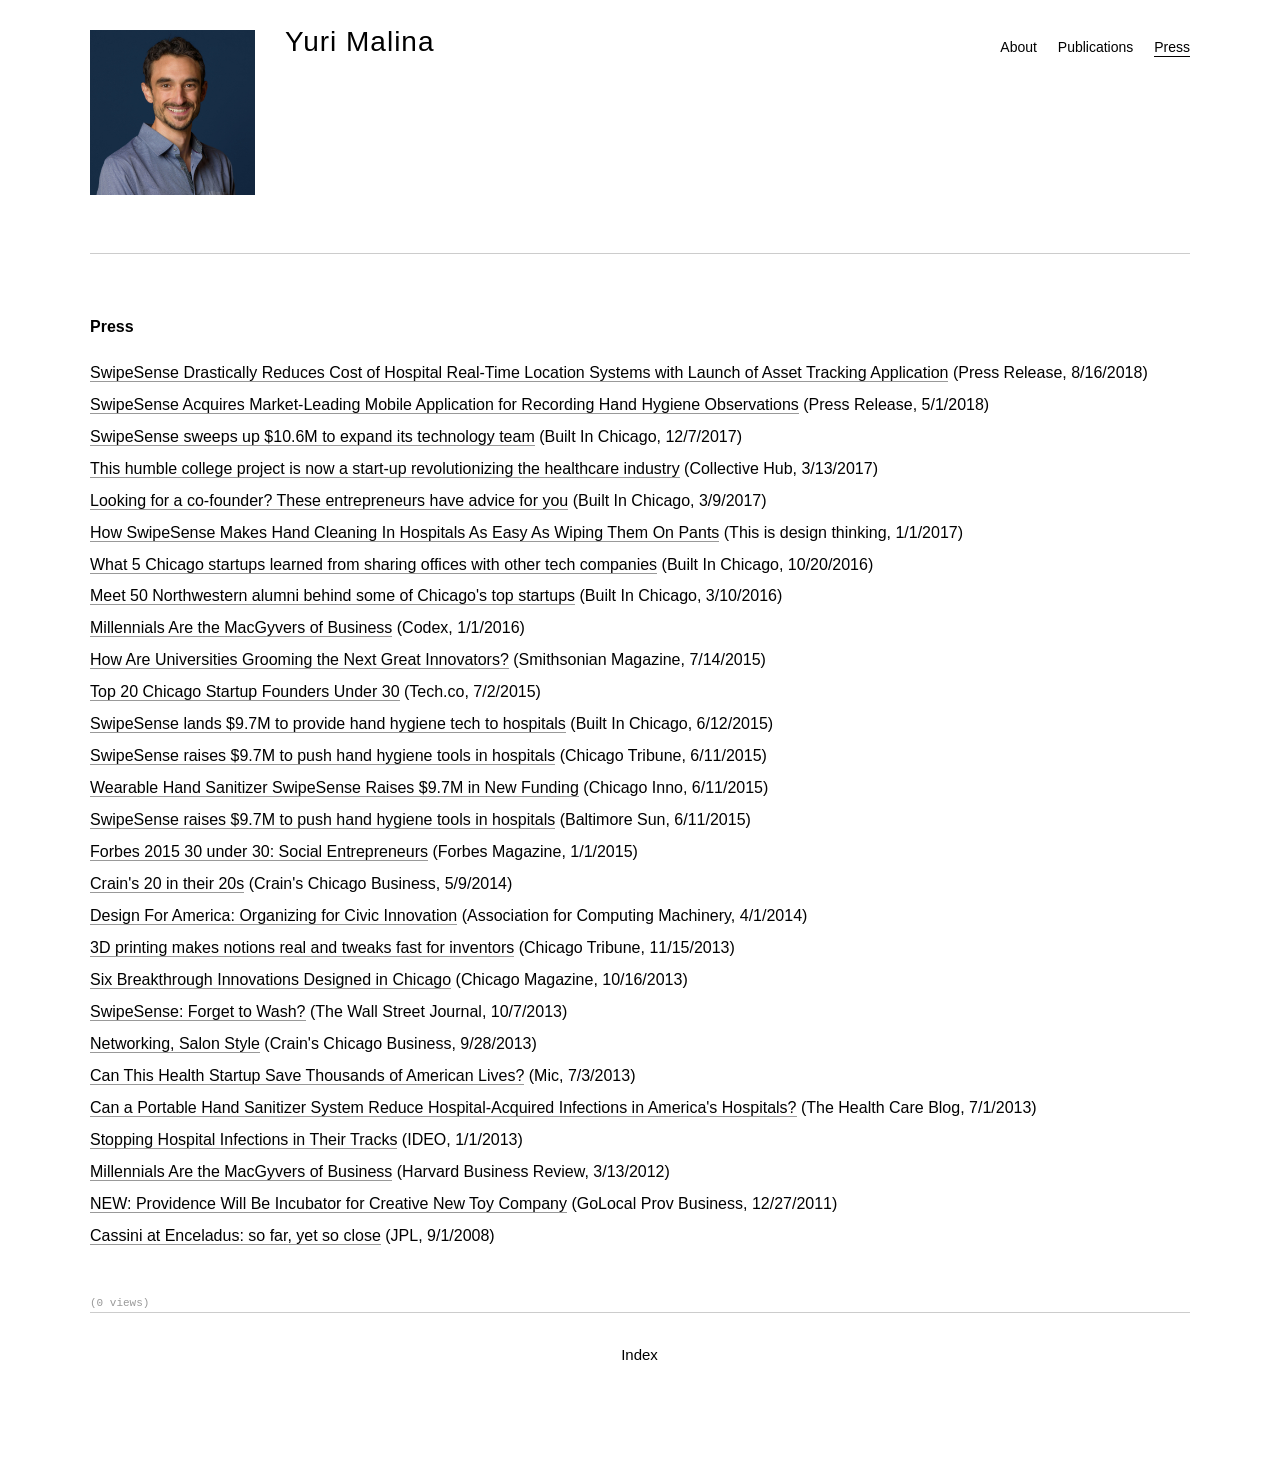
==== Press/index.html @ ffde6082 "Migrate yurimalina.com from Cargo Collective to GitHub Pages Static rebuild of the Callisto theme: A" ====
<!doctype html>
<html lang="en">
<head>
	<meta charset="utf-8">
	<meta name="viewport" content="width=device-width, initial-scale=1">

	<title>Yuri Malina — Press</title>
	<meta name="ROBOTS" content="INDEX,FOLLOW">
	<meta name="description" content="Press coverage of Yuri Malina, SwipeSense and Design for America.">

	<meta property="og:url" content="https://yurimalina.com/Press/">
	<meta property="og:title" content="Yuri Malina — Press">
	<meta property="og:description" content="Press coverage of Yuri Malina, SwipeSense and Design for America.">
	<meta property="og:image" content="https://yurimalina.com/assets/img/header.jpg">

	<link rel="shortcut icon" href="/assets/img/favicon.ico">
	<link rel="stylesheet" href="/assets/css/style.css">

	<!-- Google Analytics 4 -->
	<script async src="https://www.googletagmanager.com/gtag/js?id=G-44FXMNKK89"></script>
	<script>
		window.dataLayer = window.dataLayer || [];
		function gtag(){dataLayer.push(arguments);}
		gtag('js', new Date());
		gtag('config', 'G-44FXMNKK89');
	</script>

	<!-- GoatCounter -->
	<script data-goatcounter="https://yurimalina.goatcounter.com/count" async src="//gc.zgo.at/count.js"></script>
</head>
<body>

	<div class="site_header">
		<div class="header_image">
			<a href="/"><img src="/assets/img/header.jpg" width="150" height="150" alt="Yuri Malina"></a>
		</div>

		<div class="header_text">
			<a href="/">Yuri Malina</a>
		</div>

		<div class="navigation">
			<ul class="list">
				<li class="page_link"><a href="/">About</a></li>
				<li class="page_link"><a href="/Publications/">Publications</a></li>
				<li class="page_link active"><a href="/Press/">Press</a></li>
			</ul>
		</div>
	</div>

	<div class="container">
		<div class="entry">
			<div class="project_content">
				<div class="project_title">Press</div>

				<ul>
					<li><a href="https://www.globenewswire.com/news-release/2018/08/16/1553042/0/en/SwipeSense-Drastically-Reduces-Cost-of-Hospital-Real-Time-Location-Systems-with-Launch-of-Asset-Tracking-Application.html" target="_blank" rel="noopener">SwipeSense Drastically Reduces Cost of Hospital Real-Time Location Systems with Launch of Asset Tracking Application</a> (Press Release, 8/16/2018)</li>
					<li><a href="https://www.globenewswire.com/news-release/2018/05/01/1494100/0/en/SwipeSense-Acquires-Market-Leading-Mobile-Application-for-Recording-Hand-Hygiene-Observations.html" target="_blank" rel="noopener">SwipeSense Acquires Market-Leading Mobile Application for Recording Hand Hygiene Observations</a> (Press Release, 5/1/2018)</li>
					<li><a href="https://www.builtinchicago.org/2017/12/07/swipesense-10m-funding" target="_blank" rel="noopener">SwipeSense sweeps up $10.6M to expand its technology team</a> (Built In Chicago, 12/7/2017)</li>
					<li><a href="https://collectivehub.com/2017/03/this-humble-college-project-is-now-a-start-up-revolutionising-the-healthcare-industry/" target="_blank" rel="noopener">This humble college project is now a start-up revolutionizing the healthcare industry</a> (Collective Hub, 3/13/2017)</li>
					<li><a href="https://www.builtinchicago.org/2017/03/09/how-cofounders-met" target="_blank" rel="noopener">Looking for a co-founder? These entrepreneurs have advice for you</a> (Built In Chicago, 3/9/2017)</li>
					<li><a href="https://thisisdesignthinking.net/2017/01/how-swipesense-redefines-hand-hygiene/" target="_blank" rel="noopener">How SwipeSense Makes Hand Cleaning In Hospitals As Easy As Wiping Them On Pants</a> (This is design thinking, 1/1/2017)</li>
					<li><a href="https://www.builtinchicago.org/2016/10/19/chicago-tech-companies-first-offices" target="_blank" rel="noopener">What 5 Chicago startups learned from sharing offices with other tech companies</a> (Built In Chicago, 10/20/2016)</li>
					<li><a href="https://www.builtinchicago.org/2016/03/10/northwestern-alumni-founders-chicago-tech-startups" target="_blank" rel="noopener">Meet 50 Northwestern alumni behind some of Chicago's top startups</a> (Built In Chicago, 3/10/2016)</li>
					<li><a href="https://www.codex.com/millennials-are-the-macgyvers-of-business/" target="_blank" rel="noopener">Millennials Are the MacGyvers of Business</a> (Codex, 1/1/2016)</li>
					<li><a href="https://www.smithsonianmag.com/innovation/how-are-universities-grooming-next-great-innovators-180955792/" target="_blank" rel="noopener">How Are Universities Grooming the Next Great Innovators?</a> (Smithsonian Magazine, 7/14/2015)</li>
					<li><a href="https://tech.co/news/top-20-chicago-startup-founders-30-2015-07" target="_blank" rel="noopener">Top 20 Chicago Startup Founders Under 30</a> (Tech.co, 7/2/2015)</li>
					<li><a href="https://www.builtinchicago.org/2015/06/12/swipesense-lands-97m-provide-hand-hygiene-tech-hospitals" target="_blank" rel="noopener">SwipeSense lands $9.7M to provide hand hygiene tech to hospitals</a> (Built In Chicago, 6/12/2015)</li>
					<li><a href="https://www.chicagotribune.com/business/blue-sky/ct-swipesense-hand-sanitizing-funding-bsi-06122015-story.html" target="_blank" rel="noopener">SwipeSense raises $9.7M to push hand hygiene tools in hospitals</a> (Chicago Tribune, 6/11/2015)</li>
					<li><a href="https://www.bizjournals.com/chicago/inno/stories/fundings/2015/06/11/wearable-hand-sanitizer-swipesense-raises-97m-in.html" target="_blank" rel="noopener">Wearable Hand Sanitizer SwipeSense Raises $9.7M in New Funding</a> (Chicago Inno, 6/11/2015)</li>
					<li><a href="https://www.baltimoresun.com/ct-swipesense-hand-sanitizing-funding-bsi-06122015-story.html" target="_blank" rel="noopener">SwipeSense raises $9.7M to push hand hygiene tools in hospitals</a> (Baltimore Sun, 6/11/2015)</li>
					<li><a href="https://www.forbes.com/pictures/ekjg45jifd/mert-iseri-26-and-yuri/?sh=c96c2b750234" target="_blank" rel="noopener">Forbes 2015 30 under 30: Social Entrepreneurs</a> (Forbes Magazine, 1/1/2015)</li>
					<li><a href="https://www.chicagobusiness.com/awards/20-their-20s-yuri-malina" target="_blank" rel="noopener">Crain's 20 in their 20s</a> (Crain's Chicago Business, 5/9/2014)</li>
					<li><a href="https://interactions.acm.org/archive/view/march-april-2014/design-for-america" target="_blank" rel="noopener">Design For America: Organizing for Civic Innovation</a> (Association for Computing Machinery, 4/1/2014)</li>
					<li><a href="https://www.chicagotribune.com/business/blue-sky/chi-3d-printers-innovation-bsi-20131112-htmlstory.html" target="_blank" rel="noopener">3D printing makes notions real and tweaks fast for inventors</a> (Chicago Tribune, 11/15/2013)</li>
					<li><a href="https://www.chicagomag.com/Chicago-Magazine/October-2013/Life-Improving-Innovations/" target="_blank" rel="noopener">Six Breakthrough Innovations Designed in Chicago</a> (Chicago Magazine, 10/16/2013)</li>
					<li><a href="https://www.wsj.com/articles/SB10001424052702303643304579109790293734458" target="_blank" rel="noopener">SwipeSense: Forget to Wash?</a> (The Wall Street Journal, 10/7/2013)</li>
					<li><a href="https://www.chicagobusiness.com/article/20130928/ISSUE03/309289981/networking-salon-style" target="_blank" rel="noopener">Networking, Salon Style</a> (Crain's Chicago Business, 9/28/2013)</li>
					<li><a href="https://www.mic.com/articles/52677/can-this-health-startup-save-thousands-of-american-lives" target="_blank" rel="noopener">Can This Health Startup Save Thousands of American Lives?</a> (Mic, 7/3/2013)</li>
					<li><a href="https://thehealthcareblog.com/blog/tag/healthbox/" target="_blank" rel="noopener">Can a Portable Hand Sanitizer System Reduce Hospital-Acquired Infections in America's Hospitals?</a> (The Health Care Blog, 7/1/2013)</li>
					<li><a href="https://www.ideo.com/case-study/stopping-hospital-infections-in-their-tracks" target="_blank" rel="noopener">Stopping Hospital Infections in Their Tracks</a> (IDEO, 1/1/2013)</li>
					<li><a href="https://hbr.org/2012/03/millennials-are-the-macgyvers" target="_blank" rel="noopener">Millennials Are the MacGyvers of Business</a> (Harvard Business Review, 3/13/2012)</li>
					<li><a href="https://www.golocalprov.com/business/new-providence-will-host-new-healthcare-start-up-team" target="_blank" rel="noopener">NEW: Providence Will Be Incubator for Creative New Toy Company</a> (GoLocal Prov Business, 12/27/2011)</li>
					<li><a href="https://www.jpl.nasa.gov/universe/archive/un0809.pdf" target="_blank" rel="noopener">Cassini at Enceladus: so far, yet so close</a> (JPL, 9/1/2008)</li>
				</ul>

				<div class="project_footer">
					<span class="views"></span>
				</div>
			</div>
		</div>
	</div>

	<div class="site_footer">
		<div class="view_all"><a href="/">Index</a></div>
	</div>

	<script src="/assets/js/views.js"></script>
</body>
</html>
---- assets/css/style.css ----
/**
 * yurimalina.com — static rebuild of the Cargo "Callisto" theme.
 * Cleaned and de-duplicated from the original member stylesheet.
 */

body,
html {
	margin: 0;
	padding: 0;
	-webkit-text-size-adjust: none;
}

body {
	background: #fff;
	color: #000;
	font-family: sans-serif;
	font-size: 13px;
	line-height: 1.6;
	padding: 30px 75px 75px 75px;
}

/**
 * Header (image + title + navigation)
 */

.site_header {
	border-bottom: 1px solid #ccc;
	line-height: 1.8em;
	margin: 0 auto 15px auto;
	padding-bottom: 28px;
	max-width: 1530px;
	min-height: 14px;
	position: relative;
	width: calc(100% - 30px);
	z-index: 9;
}

.site_header:after {
	content: '';
	clear: both;
	display: block;
}

.header_image {
	float: left;
	padding: 0 30px 30px 0;
	width: 15%;
	min-width: 80px;
	max-width: 280px;
}

.header_image img {
	display: block;
	width: 100%;
	height: auto;
	border: 0;
}

.header_text {
	float: left;
	font-size: 28px;
	font-weight: normal;
	letter-spacing: 1px;
	padding-bottom: 15px;
	padding-right: 30px;
	white-space: nowrap;
	z-index: 999;
}

.header_text a {
	color: #000;
	text-decoration: none;
}

.header_text a:hover {
	color: #000;
	border-bottom: 0;
}

.header_text a:active {
	color: #999;
	border-bottom: 0;
}

.navigation {
	font-size: 14px;
	float: right;
	margin: 6px 0 28px 0;
	max-width: 100%;
	line-height: 1.6em;
}

.navigation:after {
	clear: both;
	content: '';
	display: block;
}

.navigation .list {
	padding: 0;
	margin: 0;
}

.navigation li {
	margin-right: 17px;
	display: inline-block;
	list-style: none;
	text-overflow: ellipsis;
	white-space: nowrap;
	overflow: hidden;
	max-width: 100%;
}

.navigation li:last-child {
	margin-right: 0;
}

.navigation a {
	text-decoration: none;
	color: #000;
}

.navigation a:hover {
	color: #000;
	border-bottom: 1px solid #000;
	padding-bottom: 1px;
}

.navigation a:active {
	color: #666;
	border-bottom: 1px solid #666;
}

.navigation li.active a {
	border-bottom: 1px solid #000;
	padding-bottom: 1px;
}

/**
 * Content container
 */

.container {
	margin: 0 auto;
	min-width: 360px;
	max-width: 1560px;
	position: relative;
}

.container:after {
	content: '';
	clear: both;
	display: block;
}

.entry {
	clear: both;
	margin: 60px 15px 0;
	position: relative;
}

.entry:after {
	content: "";
	display: block;
	clear: both;
	height: 0;
	width: 0;
}

.project_title {
	color: #000;
	font-weight: bold;
	margin: 0 0 20px 0;
}

.project_content {
	font-size: 16px;
	width: 100%;
}

.project_content p {
	margin: 0;
	padding: 0;
}

.project_content a {
	border-bottom: 1px solid #999;
	color: #000;
	text-decoration: none;
}

.project_content a:hover {
	background: #ffff00;
	color: #000;
}

.project_content a:active {
	background: #333;
	border: 0;
	color: #fff;
}

.project_content ul {
	padding-left: 0;
	list-style: none;
}

.project_content li {
	margin: 0 0 0.4em 0;
}

h1 { font-size: 22px; line-height: 165%; }
h2 { font-size: 16px; line-height: 165%; }
h3 { font-size: 14px; line-height: 150%; }

/**
 * Project footer (view counter)
 */

.project_footer {
	color: #aaa;
	clear: both;
	font-family: Menlo, monaco, monospace;
	font-size: 11px;
	padding: 30px 0 0 0;
}

.project_footer .views {
	color: #999;
}

/**
 * Site footer
 */

.site_footer {
	height: 1.8em;
	border-top: 1px solid #ccc;
	line-height: 1.8em;
	margin: 0 auto;
	max-width: 1530px;
	min-height: 14px;
	padding: 30px 0;
	position: relative;
	text-align: center;
	width: calc(100% - 30px);
	z-index: 9;
}

.site_footer:after {
	clear: both;
	content: '';
	display: block;
}

.view_all {
	font-size: 15px;
	margin-right: 1px;
}

.view_all a {
	color: #000;
	text-decoration: none;
}

.view_all a:hover {
	color: #000;
	border-bottom: 1px solid #000;
	padding-bottom: 1px;
}

.view_all a:active {
	color: #666;
	border-bottom: 1px solid #666;
}

img {
	border: 0;
	padding: 0;
}

:focus { outline: 0; }

/**
 * Responsive interventions (from the original theme)
 */

@media all and (max-width: 840px) {
	.project_content {
		width: 100%;
		max-width: 560px;
		margin-top: 45px;
	}
}

@media all and (max-width: 640px) {
	body {
		padding: 20px;
		font-size: 18px;
		line-height: 1.4em;
	}
	.header_image { width: 22%; }
	.navigation { float: left; }
}
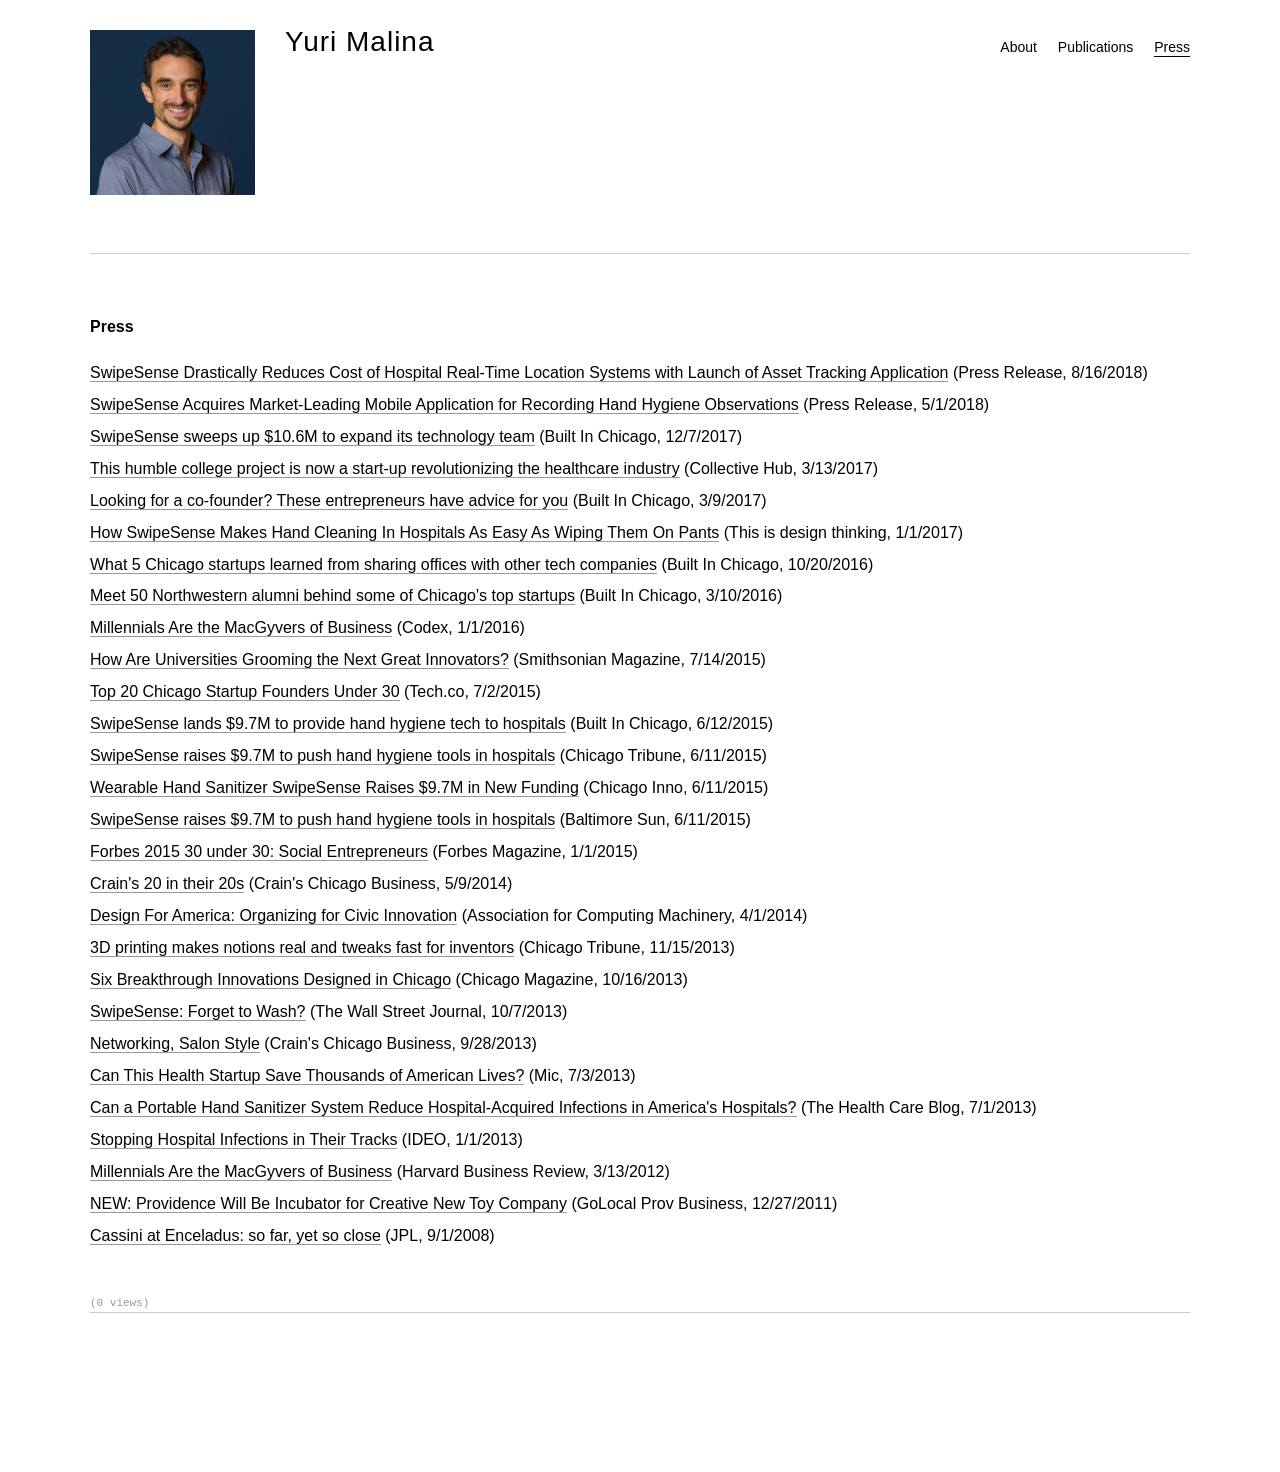
==== commit c486ace9: "Remove stray Index link from footer The Cargo theme only showed the footer Index link inside project" ====
--- a/Press/index.html
+++ b/Press/index.html
@@ -91,9 +91,7 @@
 		</div>
 	</div>
 
-	<div class="site_footer">
-		<div class="view_all"><a href="/">Index</a></div>
-	</div>
+	<div class="site_footer"></div>
 
 	<script src="/assets/js/views.js"></script>
 </body>
--- a/assets/css/style.css
+++ b/assets/css/style.css
@@ -253,27 +253,6 @@
 	display: block;
 }
 
-.view_all {
-	font-size: 15px;
-	margin-right: 1px;
-}
-
-.view_all a {
-	color: #000;
-	text-decoration: none;
-}
-
-.view_all a:hover {
-	color: #000;
-	border-bottom: 1px solid #000;
-	padding-bottom: 1px;
-}
-
-.view_all a:active {
-	color: #666;
-	border-bottom: 1px solid #666;
-}
-
 img {
 	border: 0;
 	padding: 0;
